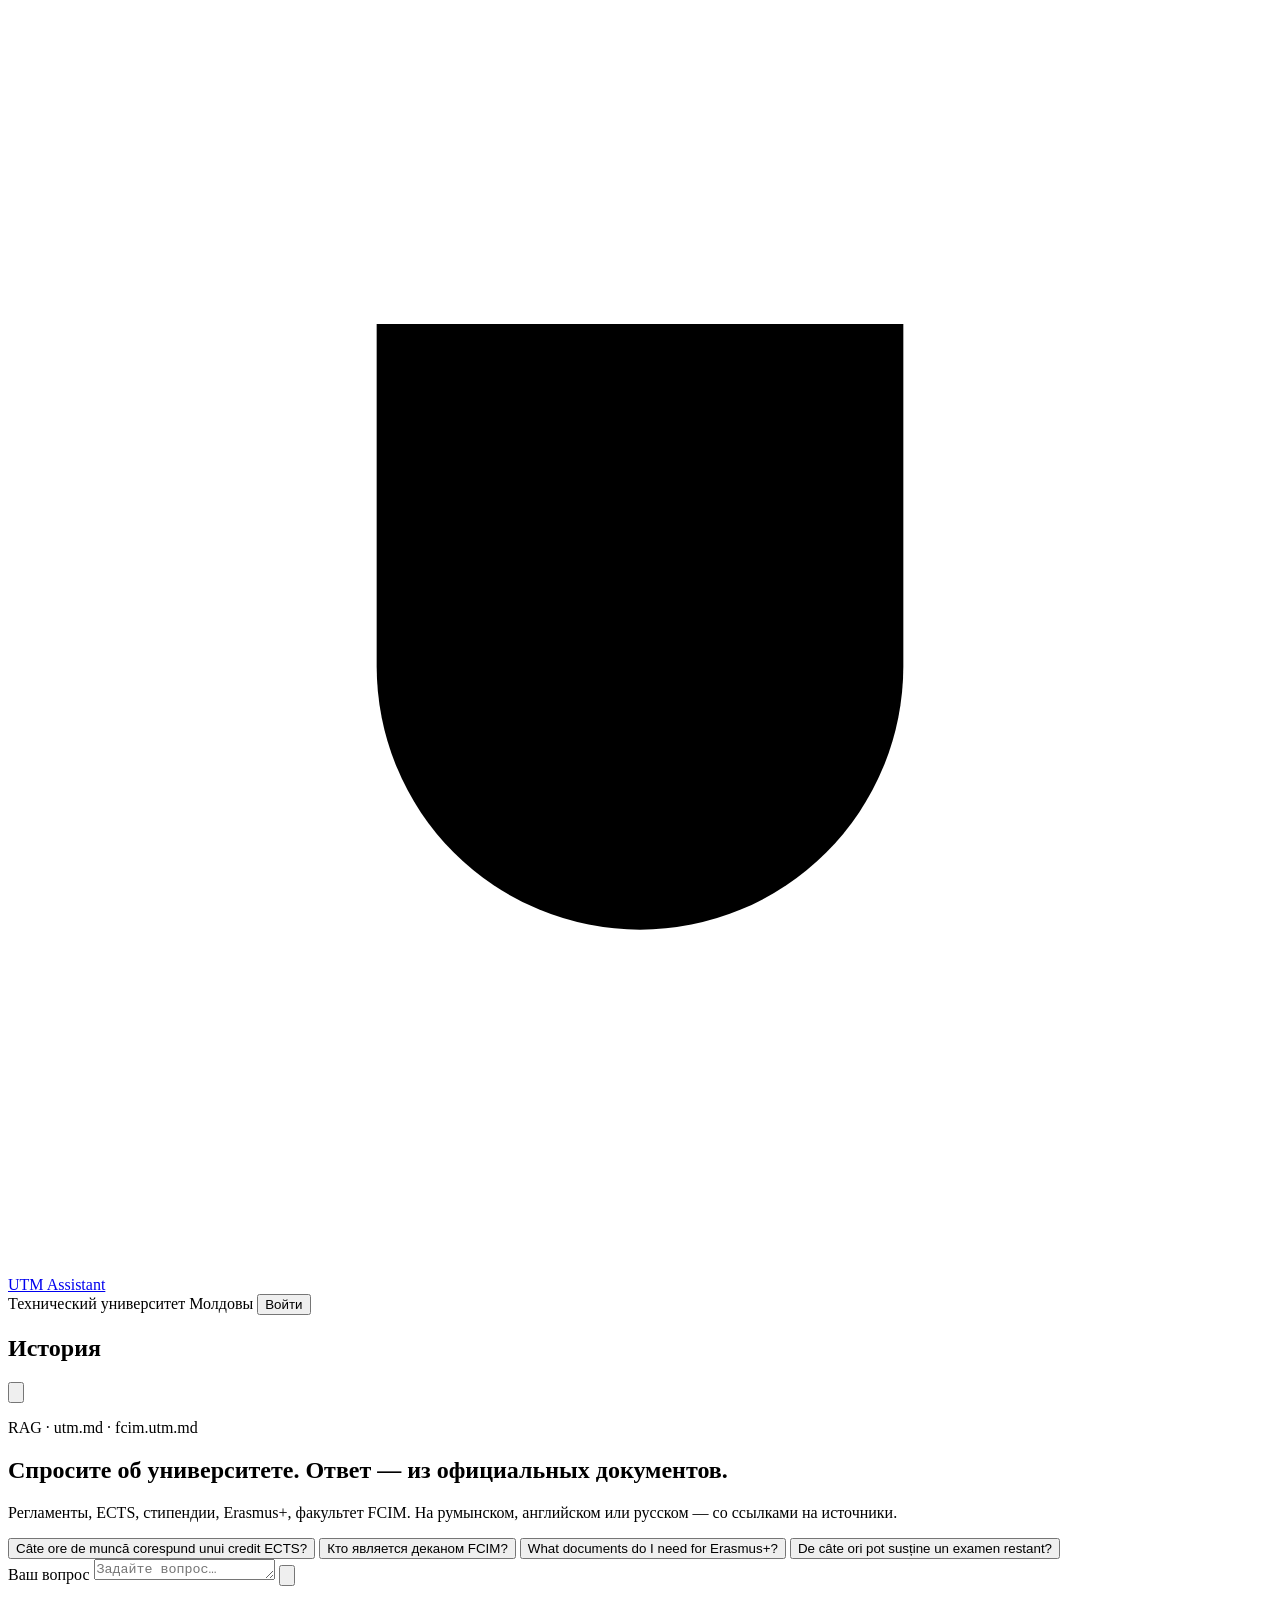
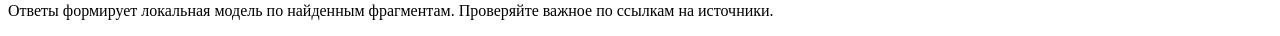
==== lab2/gateway/app/static/index.html @ f60f163a "feat(lab2): add API gateway with auth, rate limiting and web interface Co-Authored-By: Claude Opus 5" ====
<!doctype html>
<html lang="ru">
<head>
  <meta charset="utf-8">
  <meta name="viewport" content="width=device-width, initial-scale=1">
  <title>UTM Assistant</title>
  <meta name="description" content="Ответы на вопросы об UTM и FCIM на основе официальных документов, со ссылками на источники.">
  <meta name="color-scheme" content="light dark">
  <link rel="icon" href="data:image/svg+xml,%3Csvg xmlns='http://www.w3.org/2000/svg' viewBox='0 0 32 32'%3E%3Crect width='32' height='32' rx='9' fill='%231d1d1f'/%3E%3Cpath d='M10 10v7a6 6 0 0 0 12 0v-7' fill='none' stroke='white' stroke-width='2.6' stroke-linecap='round'/%3E%3C/svg%3E">
  <link rel="stylesheet" href="/static/styles.css">
</head>
<body>
  <div class="ambient" aria-hidden="true">
    <span class="blob blob-1"></span>
    <span class="blob blob-2"></span>
    <span class="blob blob-3"></span>
  </div>

  <header class="topbar glass">
    <a class="brand" href="/" aria-label="UTM Assistant — на главную">
      <span class="brand-mark" aria-hidden="true">
        <svg viewBox="0 0 24 24"><path d="M7 6v6.5a5 5 0 0 0 10 0V6"/></svg>
      </span>
      <span class="brand-name">UTM Assistant</span>
    </a>
    <div class="topbar-right">
      <span class="topbar-meta" id="meta">Технический университет Молдовы</span>
      <div class="account" id="account" hidden>
        <button class="icon-btn" id="btn-history" type="button" aria-label="История вопросов">
          <svg viewBox="0 0 24 24" aria-hidden="true"><path d="M3 12a9 9 0 1 0 3-6.7L3 8"/><path d="M3 3v5h5M12 7v5l3 2"/></svg>
        </button>
        <button class="icon-btn" id="btn-bell" type="button" aria-label="Уведомления">
          <svg viewBox="0 0 24 24" aria-hidden="true"><path d="M6 8a6 6 0 1 1 12 0c0 7 3 9 3 9H3s3-2 3-9M10.3 21a1.9 1.9 0 0 0 3.4 0"/></svg>
          <span class="badge" id="bell-badge" hidden>0</span>
        </button>
        <button class="avatar" id="btn-avatar" type="button" aria-label="Аккаунт"></button>
      </div>
      <button class="pill-btn" id="btn-signin" type="button">Войти</button>
    </div>
  </header>

  <!-- side panel: history or notifications -->
  <aside class="panel glass" id="panel" aria-hidden="true" aria-labelledby="panel-title">
    <div class="panel-head">
      <h2 id="panel-title">История</h2>
      <button class="icon-btn" id="panel-close" type="button" aria-label="Закрыть">
        <svg viewBox="0 0 24 24" aria-hidden="true"><path d="M6 6l12 12M18 6 6 18"/></svg>
      </button>
    </div>
    <div class="panel-body" id="panel-body"></div>
  </aside>

  <!-- sign in / sign up -->
  <dialog class="auth glass" id="auth-dialog" aria-labelledby="auth-title">
    <form method="dialog" class="auth-form" id="auth-form" novalidate>
      <div class="segmented" role="tablist">
        <button type="button" role="tab" class="seg is-active" data-mode="login" aria-selected="true">Вход</button>
        <button type="button" role="tab" class="seg" data-mode="register" aria-selected="false">Регистрация</button>
      </div>
      <h2 id="auth-title" class="auth-title">С возвращением</h2>
      <p class="auth-sub" id="auth-sub">Войдите, чтобы сохранять историю вопросов и получать уведомления.</p>
      <label class="field only-register"><span>Имя и фамилия</span><input name="full_name" autocomplete="name" minlength="2"></label>
      <label class="field"><span>E-mail</span><input name="email" type="email" autocomplete="email" required></label>
      <label class="field"><span>Пароль</span><input name="password" type="password" autocomplete="current-password" minlength="8" required></label>
      <div class="row only-register">
        <label class="field"><span>Факультет</span><input name="faculty" placeholder="FCIM" maxlength="20"></label>
        <label class="field"><span>Язык ответов</span>
          <select name="language"><option value="ro">Română</option><option value="ru">Русский</option><option value="en">English</option></select>
        </label>
      </div>
      <p class="form-error" id="auth-error" role="alert" hidden></p>
      <div class="auth-actions">
        <button type="button" class="ghost" id="auth-cancel">Отмена</button>
        <button type="submit" class="primary" id="auth-submit">Войти</button>
      </div>
    </form>
  </dialog>

  <main class="main">
    <section class="hero" id="hero">
      <p class="eyebrow">RAG · utm.md · fcim.utm.md</p>
      <h1 class="headline">
        Спросите об&nbsp;университете.
        <span class="headline-muted">Ответ&nbsp;— из&nbsp;официальных документов.</span>
      </h1>
      <p class="lede" id="lede">Регламенты, ECTS, стипендии, Erasmus+, факультет FCIM. На румынском, английском или русском — со&nbsp;ссылками на&nbsp;источники.</p>
      <div class="suggestions" id="suggestions" role="list">
        <button class="chip" type="button" role="listitem">Câte ore de muncă corespund unui credit ECTS?</button>
        <button class="chip" type="button" role="listitem">Кто является деканом FCIM?</button>
        <button class="chip" type="button" role="listitem">What documents do I need for Erasmus+?</button>
        <button class="chip" type="button" role="listitem">De câte ori pot susține un examen restant?</button>
      </div>
    </section>

    <section class="thread" id="thread" aria-live="polite" aria-label="Диалог"></section>
  </main>

  <form class="composer glass" id="composer" autocomplete="off">
    <label class="sr-only" for="question">Ваш вопрос</label>
    <textarea id="question" name="question" rows="1" maxlength="500"
              placeholder="Задайте вопрос…" required></textarea>
    <button class="send" id="send" type="submit" aria-label="Отправить вопрос">
      <svg viewBox="0 0 24 24" aria-hidden="true"><path d="M12 19V5M5.5 11.5 12 5l6.5 6.5"/></svg>
    </button>
  </form>
  <p class="fineprint">Ответы формирует локальная модель по найденным фрагментам. Проверяйте важное по ссылкам на источники.</p>

  <template id="tpl-question">
    <div class="msg msg-question"><p class="bubble"></p></div>
  </template>

  <template id="tpl-loading">
    <article class="msg card glass is-loading" aria-busy="true">
      <div class="card-head"><span class="pulse" aria-hidden="true"></span><span class="status">Ищу в документах…</span></div>
      <div class="skeleton" aria-hidden="true"><span></span><span></span><span></span></div>
    </article>
  </template>

  <script src="/static/account.js" defer></script>
  <script src="/static/app.js" defer></script>
</body>
</html>
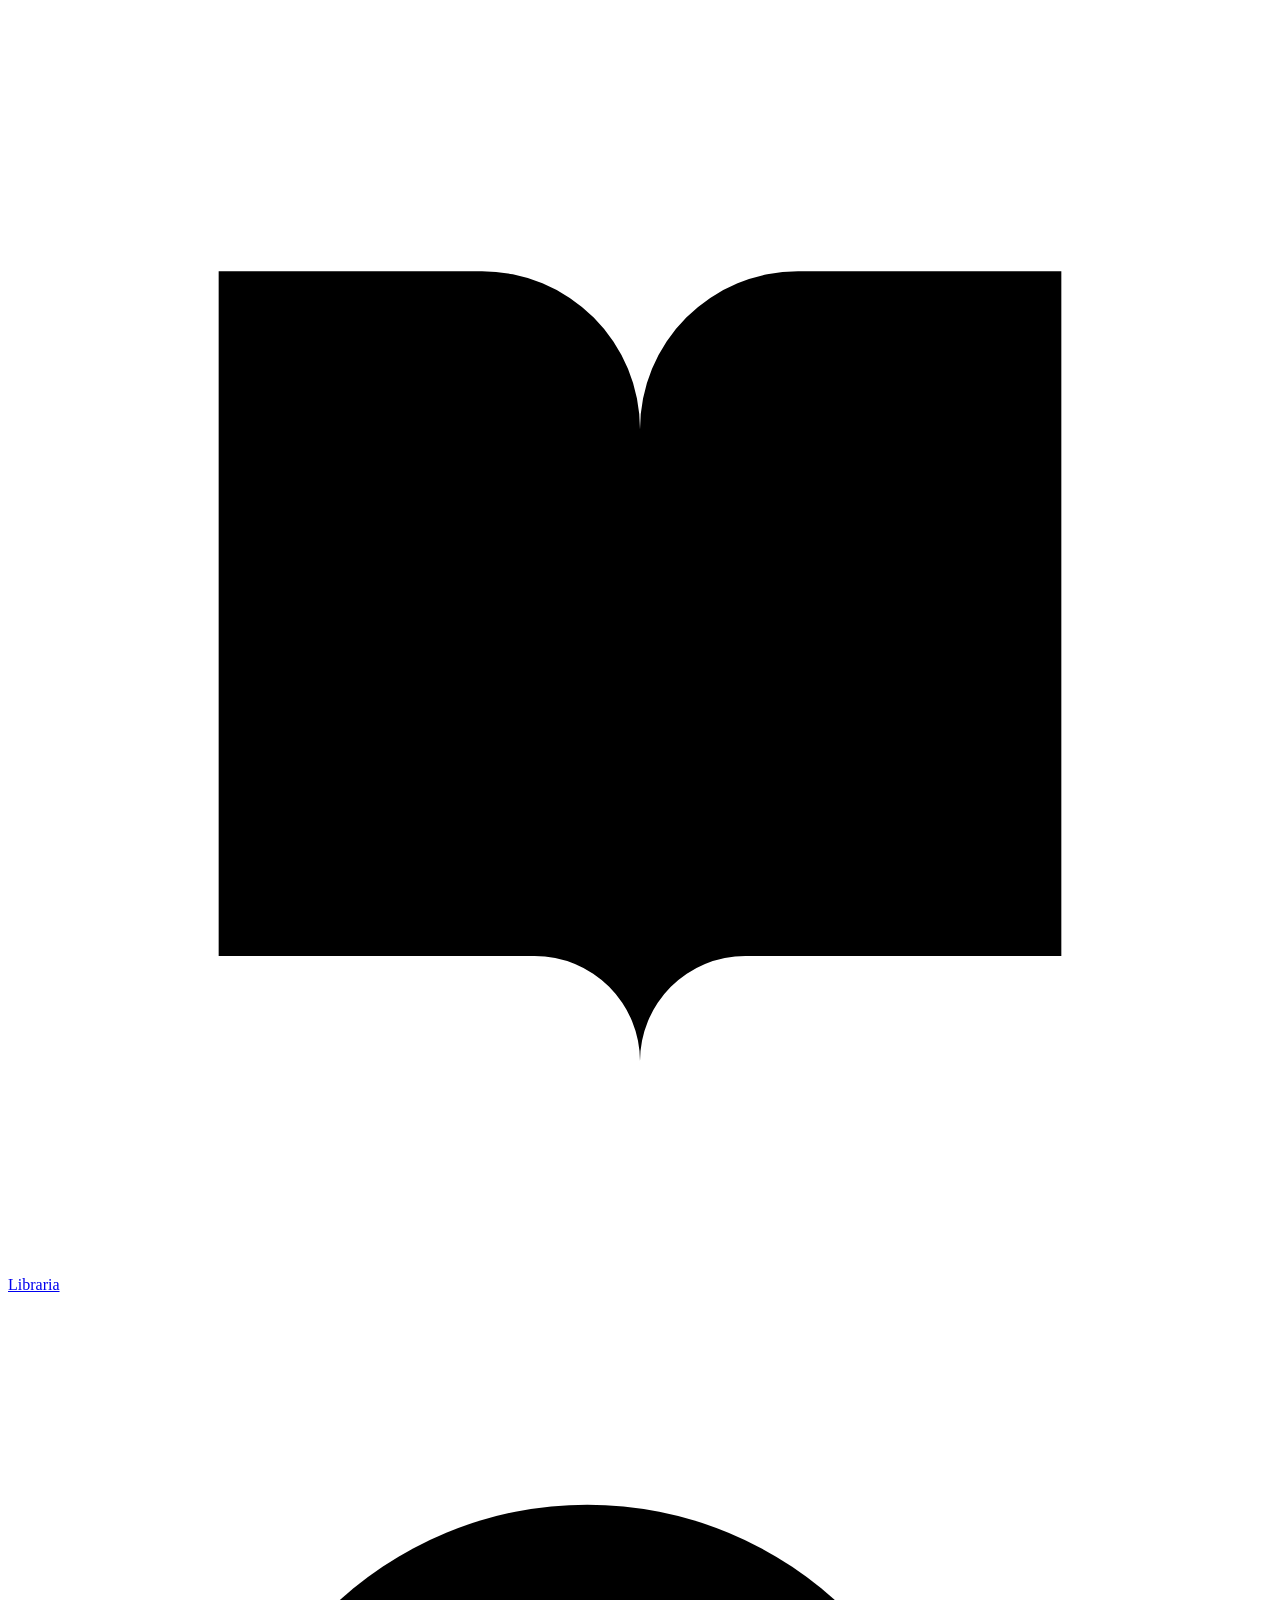
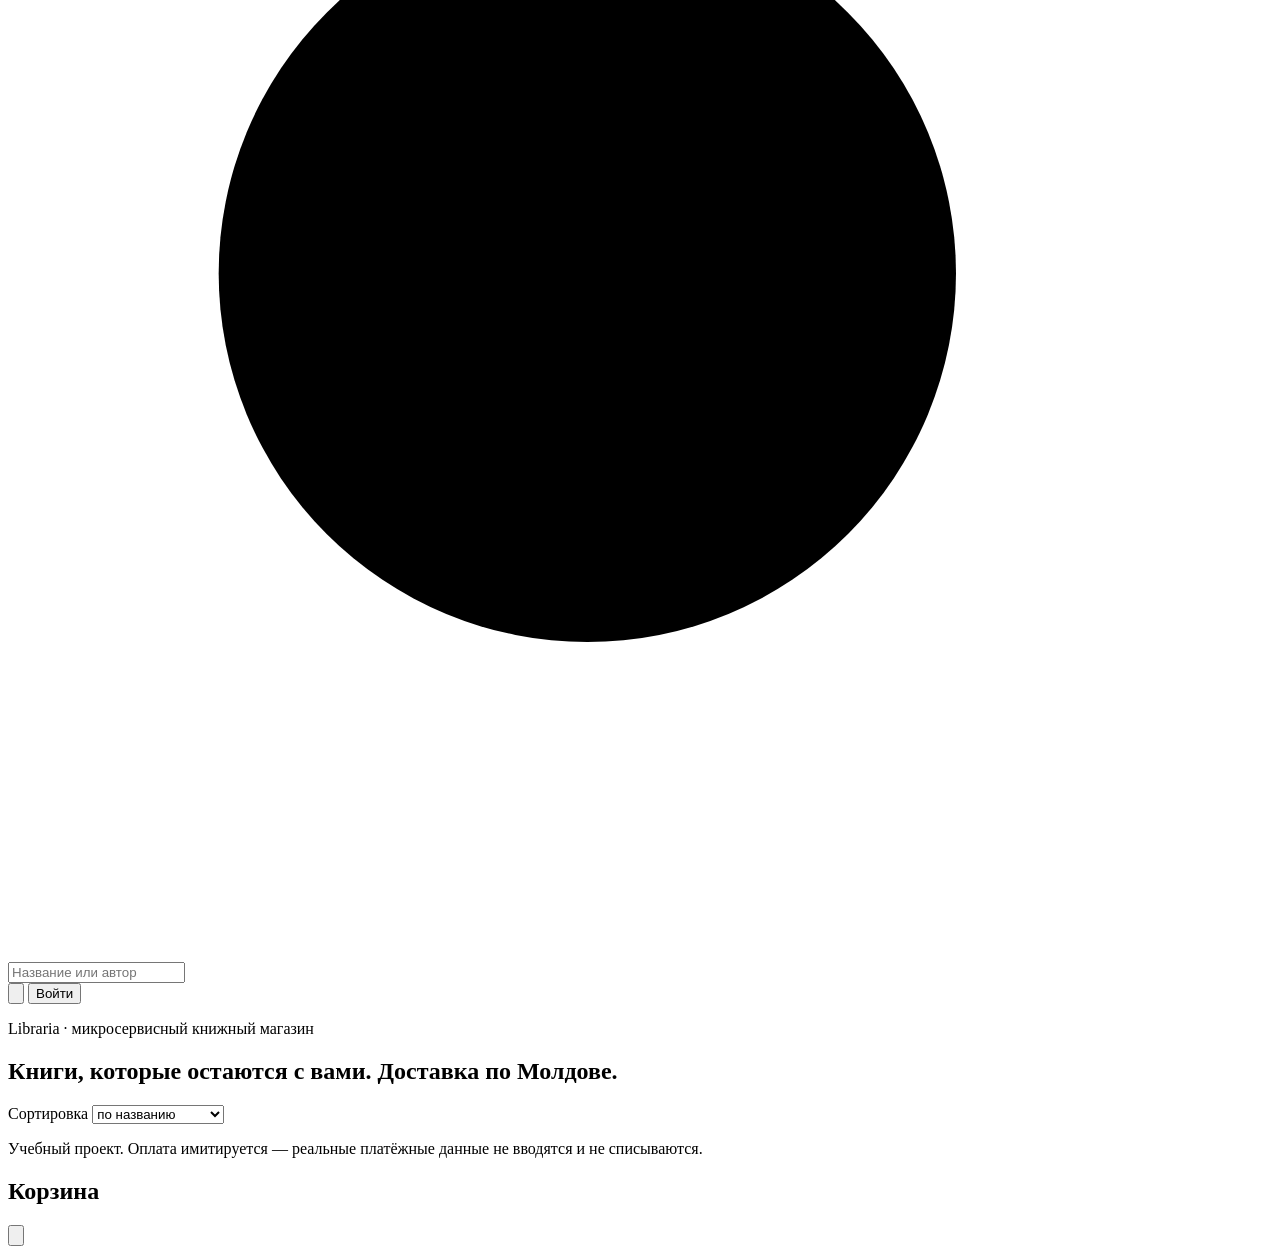
==== commit 685bbf72: "feat(lab2): Libraria storefront - catalog, cart, checkout with live saga tracking, orders, admin Co-" ====
--- a/lab2/gateway/app/static/index.html
+++ b/lab2/gateway/app/static/index.html
@@ -3,120 +3,152 @@
 <head>
   <meta charset="utf-8">
   <meta name="viewport" content="width=device-width, initial-scale=1">
-  <title>UTM Assistant</title>
-  <meta name="description" content="Ответы на вопросы об UTM и FCIM на основе официальных документов, со ссылками на источники.">
+  <title>Libraria</title>
+  <meta name="description" content="Книжный магазин Libraria — учебный проект: микросервисы, саги и события.">
   <meta name="color-scheme" content="light dark">
-  <link rel="icon" href="data:image/svg+xml,%3Csvg xmlns='http://www.w3.org/2000/svg' viewBox='0 0 32 32'%3E%3Crect width='32' height='32' rx='9' fill='%231d1d1f'/%3E%3Cpath d='M10 10v7a6 6 0 0 0 12 0v-7' fill='none' stroke='white' stroke-width='2.6' stroke-linecap='round'/%3E%3C/svg%3E">
+  <link rel="icon" href="data:image/svg+xml,%3Csvg xmlns='http://www.w3.org/2000/svg' viewBox='0 0 32 32'%3E%3Crect width='32' height='32' rx='9' fill='%231d1d1f'/%3E%3Cpath d='M9 8h6a3 3 0 0 1 3 3v13a2 2 0 0 0-2-2H9zM23 8h-2a3 3 0 0 0-3 3v13a2 2 0 0 1 2-2h3z' fill='white'/%3E%3C/svg%3E">
   <link rel="stylesheet" href="/static/styles.css">
 </head>
 <body>
-  <div class="ambient" aria-hidden="true">
-    <span class="blob blob-1"></span>
-    <span class="blob blob-2"></span>
-    <span class="blob blob-3"></span>
-  </div>
+  <div class="ambient" aria-hidden="true"><span class="blob blob-1"></span><span class="blob blob-2"></span><span class="blob blob-3"></span></div>
 
   <header class="topbar glass">
-    <a class="brand" href="/" aria-label="UTM Assistant — на главную">
+    <a class="brand" href="/" aria-label="Libraria — на главную">
       <span class="brand-mark" aria-hidden="true">
-        <svg viewBox="0 0 24 24"><path d="M7 6v6.5a5 5 0 0 0 10 0V6"/></svg>
+        <svg viewBox="0 0 24 24"><path d="M4 5h5a3 3 0 0 1 3 3v12a2 2 0 0 0-2-2H4zM20 5h-5a3 3 0 0 0-3 3v12a2 2 0 0 1 2-2h6z"/></svg>
       </span>
-      <span class="brand-name">UTM Assistant</span>
+      <span class="brand-name">Libraria</span>
     </a>
+    <label class="search" aria-label="Поиск книг">
+      <svg viewBox="0 0 24 24" aria-hidden="true"><circle cx="11" cy="11" r="7"/><path d="m20 20-3.5-3.5"/></svg>
+      <input id="search" type="search" placeholder="Название или автор" autocomplete="off">
+    </label>
     <div class="topbar-right">
-      <span class="topbar-meta" id="meta">Технический университет Молдовы</span>
-      <div class="account" id="account" hidden>
-        <button class="icon-btn" id="btn-history" type="button" aria-label="История вопросов">
-          <svg viewBox="0 0 24 24" aria-hidden="true"><path d="M3 12a9 9 0 1 0 3-6.7L3 8"/><path d="M3 3v5h5M12 7v5l3 2"/></svg>
-        </button>
-        <button class="icon-btn" id="btn-bell" type="button" aria-label="Уведомления">
-          <svg viewBox="0 0 24 24" aria-hidden="true"><path d="M6 8a6 6 0 1 1 12 0c0 7 3 9 3 9H3s3-2 3-9M10.3 21a1.9 1.9 0 0 0 3.4 0"/></svg>
-          <span class="badge" id="bell-badge" hidden>0</span>
-        </button>
-        <button class="avatar" id="btn-avatar" type="button" aria-label="Аккаунт"></button>
-      </div>
+      <button class="icon-btn" id="btn-admin" type="button" aria-label="Панель администратора" hidden>
+        <svg viewBox="0 0 24 24" aria-hidden="true"><path d="M4 20V10M10 20V4M16 20v-7M22 20H2"/></svg>
+      </button>
+      <button class="icon-btn" id="btn-orders" type="button" aria-label="Мои заказы" hidden>
+        <svg viewBox="0 0 24 24" aria-hidden="true"><path d="M21 8 12 3 3 8v8l9 5 9-5zM3 8l9 5 9-5M12 13v8"/></svg>
+      </button>
+      <button class="icon-btn" id="btn-bell" type="button" aria-label="Уведомления" hidden>
+        <svg viewBox="0 0 24 24" aria-hidden="true"><path d="M6 8a6 6 0 1 1 12 0c0 7 3 9 3 9H3s3-2 3-9M10.3 21a1.9 1.9 0 0 0 3.4 0"/></svg>
+        <span class="badge" id="bell-badge" hidden>0</span>
+      </button>
+      <button class="icon-btn" id="btn-cart" type="button" aria-label="Корзина">
+        <svg viewBox="0 0 24 24" aria-hidden="true"><path d="M6 7h15l-1.5 9h-12zM6 7 5 3H2M9 21a1 1 0 1 0 0-2 1 1 0 0 0 0 2zM18 21a1 1 0 1 0 0-2 1 1 0 0 0 0 2z"/></svg>
+        <span class="badge" id="cart-badge" hidden>0</span>
+      </button>
+      <button class="avatar" id="btn-avatar" type="button" aria-label="Аккаунт" hidden></button>
       <button class="pill-btn" id="btn-signin" type="button">Войти</button>
     </div>
   </header>
 
-  <!-- side panel: history or notifications -->
+  <main class="main">
+    <section class="hero">
+      <p class="eyebrow">Libraria · микросервисный книжный магазин</p>
+      <h1 class="headline">Книги, которые остаются с&nbsp;вами.<span class="headline-muted"> Доставка по&nbsp;Молдове.</span></h1>
+    </section>
+    <nav class="genres" id="genres" aria-label="Жанры"></nav>
+    <div class="toolbar">
+      <p class="result-count" id="result-count" aria-live="polite"></p>
+      <label class="sort">Сортировка
+        <select id="sort">
+          <option value="title">по названию</option>
+          <option value="price">сначала дешевле</option>
+          <option value="-price">сначала дороже</option>
+          <option value="-year">сначала новые</option>
+        </select>
+      </label>
+    </div>
+    <section class="grid" id="grid" aria-label="Каталог"></section>
+    <p class="degraded" id="degraded" hidden>Склад временно недоступен: наличие не показывается, каталог работает.</p>
+  </main>
+
+  <p class="fineprint">Учебный проект. Оплата имитируется — реальные платёжные данные не вводятся и не списываются.</p>
+
+  <!-- side panel: cart, orders, notifications, admin -->
   <aside class="panel glass" id="panel" aria-hidden="true" aria-labelledby="panel-title">
     <div class="panel-head">
-      <h2 id="panel-title">История</h2>
+      <h2 id="panel-title">Корзина</h2>
       <button class="icon-btn" id="panel-close" type="button" aria-label="Закрыть">
         <svg viewBox="0 0 24 24" aria-hidden="true"><path d="M6 6l12 12M18 6 6 18"/></svg>
       </button>
     </div>
     <div class="panel-body" id="panel-body"></div>
+    <div class="panel-foot" id="panel-foot"></div>
   </aside>
 
+  <!-- book details -->
+  <dialog class="sheet glass" id="book-dialog" aria-labelledby="book-title">
+    <div class="book-sheet" id="book-sheet"></div>
+  </dialog>
+
+  <!-- checkout -->
+  <dialog class="sheet glass" id="checkout-dialog" aria-labelledby="checkout-title">
+    <form class="form" id="checkout-form" novalidate>
+      <h2 id="checkout-title" class="sheet-title">Оформление заказа</h2>
+      <p class="sheet-sub" id="checkout-summary"></p>
+      <div class="row">
+        <label class="field"><span>Получатель</span><input name="full_name" autocomplete="name" required minlength="2"></label>
+        <label class="field"><span>Телефон</span><input name="phone" type="tel" autocomplete="tel" required placeholder="+373 69 000000"></label>
+      </div>
+      <div class="row">
+        <label class="field"><span>Город</span><input name="city" autocomplete="address-level2" required minlength="2"></label>
+        <label class="field"><span>Улица, дом</span><input name="street" autocomplete="street-address" required minlength="3"></label>
+      </div>
+      <fieldset class="methods">
+        <legend>Способ оплаты <small>(имитация)</small></legend>
+        <label class="method"><input type="radio" name="payment_method" value="card_success" checked>
+          <span><b>Тестовая карта — успешно</b><small>Платёж пройдёт, заказ будет оплачен</small></span></label>
+        <label class="method"><input type="radio" name="payment_method" value="card_decline">
+          <span><b>Тестовая карта — отказ</b><small>Банк отклонит платёж, резерв вернётся на склад</small></span></label>
+        <label class="method"><input type="radio" name="payment_method" value="cash_on_delivery">
+          <span><b>Оплата при получении</b><small>Наличными курьеру</small></span></label>
+      </fieldset>
+      <p class="form-error" id="checkout-error" role="alert" hidden></p>
+      <div class="actions">
+        <button type="button" class="ghost" data-close>Отмена</button>
+        <button type="submit" class="primary" id="checkout-submit">Подтвердить заказ</button>
+      </div>
+    </form>
+  </dialog>
+
+  <!-- live order tracking (the saga, step by step) -->
+  <dialog class="sheet glass" id="track-dialog" aria-labelledby="track-title">
+    <div class="track">
+      <h2 class="sheet-title" id="track-title">Заказ</h2>
+      <p class="sheet-sub" id="track-sub"></p>
+      <ol class="steps" id="track-steps">
+        <li data-step="created"><span class="step-dot"></span><div><b>Заказ принят</b><small>order-service сохранил заказ</small></div></li>
+        <li data-step="stock"><span class="step-dot"></span><div><b>Резерв на складе</b><small>inventory-service</small></div></li>
+        <li data-step="payment"><span class="step-dot"></span><div><b>Оплата</b><small>payment-service</small></div></li>
+        <li data-step="done"><span class="step-dot"></span><div><b>Готовим к отправке</b><small>уведомление отправлено</small></div></li>
+      </ol>
+      <p class="track-result" id="track-result" aria-live="polite"></p>
+      <div class="actions"><button type="button" class="primary" data-close>Готово</button></div>
+    </div>
+  </dialog>
+
   <!-- sign in / sign up -->
-  <dialog class="auth glass" id="auth-dialog" aria-labelledby="auth-title">
-    <form method="dialog" class="auth-form" id="auth-form" novalidate>
+  <dialog class="sheet glass" id="auth-dialog" aria-labelledby="auth-title">
+    <form class="form" id="auth-form" novalidate>
       <div class="segmented" role="tablist">
         <button type="button" role="tab" class="seg is-active" data-mode="login" aria-selected="true">Вход</button>
         <button type="button" role="tab" class="seg" data-mode="register" aria-selected="false">Регистрация</button>
       </div>
-      <h2 id="auth-title" class="auth-title">С возвращением</h2>
-      <p class="auth-sub" id="auth-sub">Войдите, чтобы сохранять историю вопросов и получать уведомления.</p>
+      <h2 id="auth-title" class="sheet-title">С возвращением</h2>
       <label class="field only-register"><span>Имя и фамилия</span><input name="full_name" autocomplete="name" minlength="2"></label>
       <label class="field"><span>E-mail</span><input name="email" type="email" autocomplete="email" required></label>
       <label class="field"><span>Пароль</span><input name="password" type="password" autocomplete="current-password" minlength="8" required></label>
-      <div class="row only-register">
-        <label class="field"><span>Факультет</span><input name="faculty" placeholder="FCIM" maxlength="20"></label>
-        <label class="field"><span>Язык ответов</span>
-          <select name="language"><option value="ro">Română</option><option value="ru">Русский</option><option value="en">English</option></select>
-        </label>
-      </div>
       <p class="form-error" id="auth-error" role="alert" hidden></p>
-      <div class="auth-actions">
-        <button type="button" class="ghost" id="auth-cancel">Отмена</button>
+      <div class="actions">
+        <button type="button" class="ghost" data-close>Отмена</button>
         <button type="submit" class="primary" id="auth-submit">Войти</button>
       </div>
     </form>
   </dialog>
 
-  <main class="main">
-    <section class="hero" id="hero">
-      <p class="eyebrow">RAG · utm.md · fcim.utm.md</p>
-      <h1 class="headline">
-        Спросите об&nbsp;университете.
-        <span class="headline-muted">Ответ&nbsp;— из&nbsp;официальных документов.</span>
-      </h1>
-      <p class="lede" id="lede">Регламенты, ECTS, стипендии, Erasmus+, факультет FCIM. На румынском, английском или русском — со&nbsp;ссылками на&nbsp;источники.</p>
-      <div class="suggestions" id="suggestions" role="list">
-        <button class="chip" type="button" role="listitem">Câte ore de muncă corespund unui credit ECTS?</button>
-        <button class="chip" type="button" role="listitem">Кто является деканом FCIM?</button>
-        <button class="chip" type="button" role="listitem">What documents do I need for Erasmus+?</button>
-        <button class="chip" type="button" role="listitem">De câte ori pot susține un examen restant?</button>
-      </div>
-    </section>
-
-    <section class="thread" id="thread" aria-live="polite" aria-label="Диалог"></section>
-  </main>
-
-  <form class="composer glass" id="composer" autocomplete="off">
-    <label class="sr-only" for="question">Ваш вопрос</label>
-    <textarea id="question" name="question" rows="1" maxlength="500"
-              placeholder="Задайте вопрос…" required></textarea>
-    <button class="send" id="send" type="submit" aria-label="Отправить вопрос">
-      <svg viewBox="0 0 24 24" aria-hidden="true"><path d="M12 19V5M5.5 11.5 12 5l6.5 6.5"/></svg>
-    </button>
-  </form>
-  <p class="fineprint">Ответы формирует локальная модель по найденным фрагментам. Проверяйте важное по ссылкам на источники.</p>
-
-  <template id="tpl-question">
-    <div class="msg msg-question"><p class="bubble"></p></div>
-  </template>
-
-  <template id="tpl-loading">
-    <article class="msg card glass is-loading" aria-busy="true">
-      <div class="card-head"><span class="pulse" aria-hidden="true"></span><span class="status">Ищу в документах…</span></div>
-      <div class="skeleton" aria-hidden="true"><span></span><span></span><span></span></div>
-    </article>
-  </template>
-
-  <script src="/static/account.js" defer></script>
+  <div class="toast" id="toast" role="status" aria-live="polite" hidden></div>
   <script src="/static/app.js" defer></script>
 </body>
 </html>
